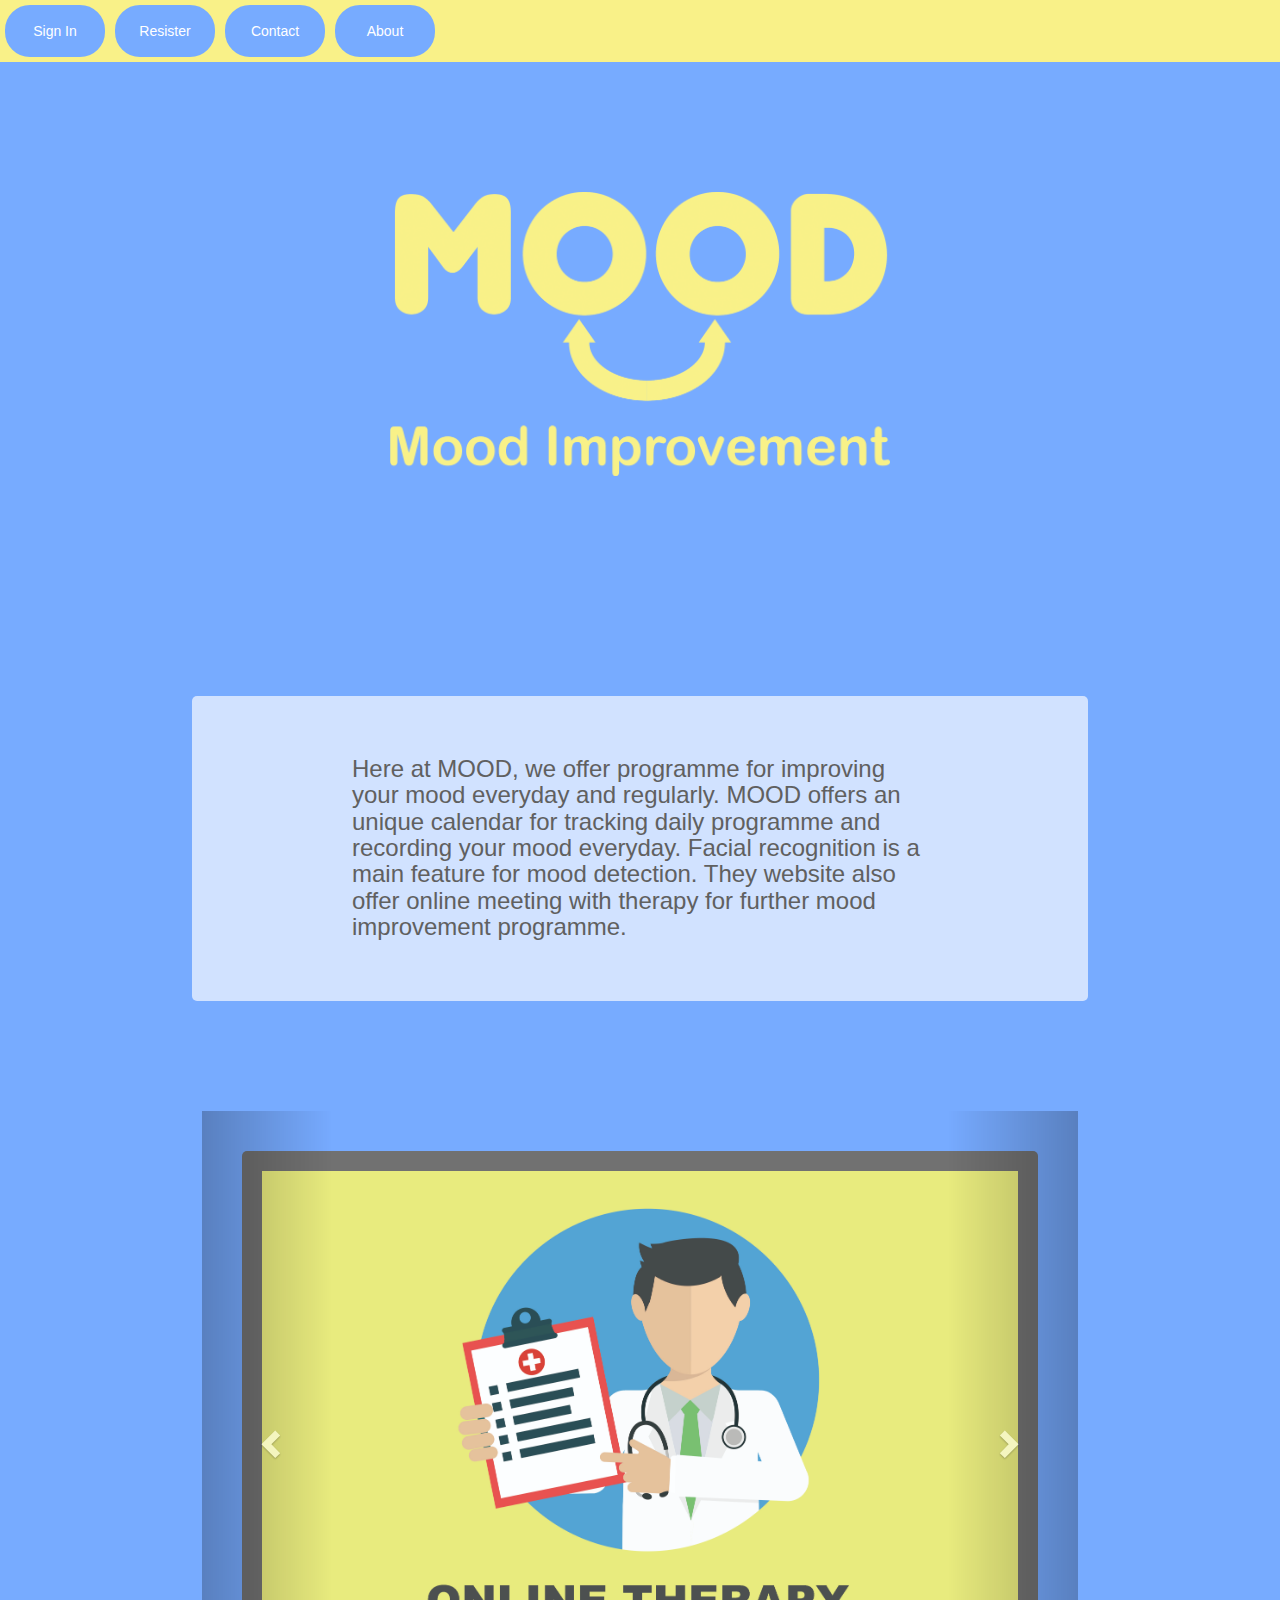
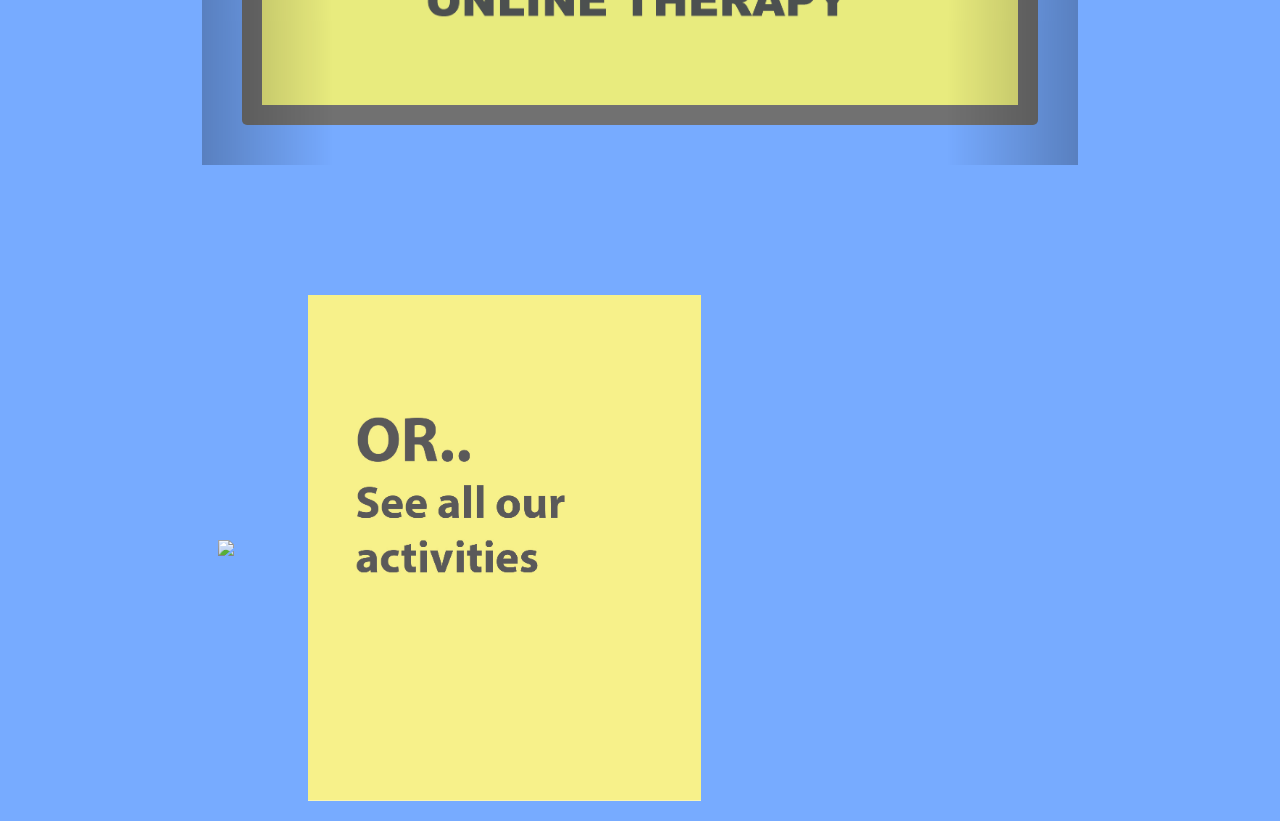
==== index.html @ 93aff1cd "my 1st commit" ====
<!DOCTYPE html>
<html>
<head>
	<title>Welcome to MOOD</title>
	<link rel="stylesheet" type="text/css" href="style.css">
	<meta charset="utf-8">
	<meta name="viewport" content="width=device-width, initial-scale=1">
	<link rel="stylesheet" href="https://maxcdn.bootstrapcdn.com/bootstrap/3.3.7/css/bootstrap.min.css">
	<script src="https://ajax.googleapis.com/ajax/libs/jquery/3.2.1/jquery.min.js"></script>
	<script src="https://maxcdn.bootstrapcdn.com/bootstrap/3.3.7/js/bootstrap.min.js"></script>	
</head>
<body style="background-color: #77abff">
	<ul>

	  <li><a href="signin.html">Sign In</a></li>
	  <li><a href="resister.html">Resister</a></li>
	  <li><a href="contact.html">Contact</a></li>
	  <li><a href="about.html">About</a></li>
	</ul>
	<br>
	<br>
	<br>
	<br>
	<br>
	<br>

	<img src="img/logo.png" style="display: block; margin: auto; width: 500px;">

	<br>
	<br>
	<br>
	<br>


	<br>
	<br>
	<br>
	<br>
	<br>
	<br>
	<br>

	<div class="container" style="background-color: #d1e2ff; padding: 50px;  width: 70%; ">
	<h3 style="margin: 0px 100px; padding: 10px; color:#606060;"> Here at MOOD, we offer programme for improving your mood everyday and regularly. MOOD offers an unique calendar for tracking daily programme and recording your mood everyday. Facial recognition is a main feature for mood detection. They website also offer online meeting with therapy for further mood improvement programme.</h3>
	</div>
	<br>
	<br>
	<br>
	<br>
	<br>
	<div class="container" style="background-color: transparent; padding: 10px; width: 70%;">
	<div id="myCarousel" class="carousel slide" data-ride="carousel">
	    <!-- Indicators -->


	    <!-- Wrapper for slides -->
	    <div class="carousel-inner" style="background-color: transparent;">
	      <div class="item active" style="border-color: transparent;">
	        <img src="img/online_therapy.jpg" alt="Los Angeles" style="width:100%;">
	      </div>

	      <div class="item">
	        <img src="img/activities.jpg" alt="Chicago" style="width:100%;">
	      </div>
	    
	      <div class="item">
	        <img src="img/trackingcalendar.jpg" alt="New york" style="width:100%;">
	      </div>

	      <div class="item">
	        <img src="img/facialrecognition.jpg" alt="New york" style="width:100%;">
	      </div>
	    </div>

	    <!-- Left and right controls -->
	    <a class="left carousel-control" href="#myCarousel" data-slide="prev">
	      <span class="glyphicon glyphicon-chevron-left"></span>
	      <span class="sr-only">Previous</span>
	    </a>
	    <a class="right carousel-control" href="#myCarousel" data-slide="next">
	      <span class="glyphicon glyphicon-chevron-right"></span>
	      <span class="sr-only">Next</span>
	    </a>
	  </div>
	</div>
	<br>
	<br>
	<br>
	<br>
	<br>	

	<div class="further">
		<a href="signin.html"><img src="img/extra.jpg" style="width: 40%; margin:auto 70px;"></a>
		<a href="activities.html"><img src="img/extra2.jpg" style="width: 40%;"></a>
	</div>



</body>
</html>
---- style.css ----
html{
    overflow: scroll;
}
body{
    margin: 0px; /* Often browsers have a 5px margin by deafult*/
    font-family: Arial,Helvetica Neue,Helvetica,sans-serif; 
}

/*nav bar*/
ul {
    list-style-type: none;
    margin: 0;
    padding: 0;
    overflow: hidden;
    background-color: #F9F188;
}

li {
    background-color: #77abff;
    width: 100px;
    margin:5px 5px;
    border-radius: 25px;
    border: 2px solid #77abff;
    float: left;
}

li a {
    display: block;
    color: white;
    text-align: center;
    padding: 14px 16px;
    text-decoration: none;
    font-family: Arial,Helvetica Neue,Helvetica,sans-serif; 
}

li a:hover {
  text-decoration: underline;
}
/*end nav bar*/
/*for signin */
.button {
    background-color: #77abff;
    color: white;
    padding: 24px 50px;
    margin: 8px 0;
    border: none;
    border-radius: 4px;
    cursor: pointer;
    text-decoration: none;
    font-family: Arial,Helvetica Neue,Helvetica,sans-serif; 
}
.button:hover{
    background-color: #F9F188
}
/*end for signin */

/*for resister*/

input[type=text], select {
    width: 45%;
    padding: 12px 20px;
    margin: 8px 8;
    display: inline-block;
    border: 1px solid #ccc;
    border-radius: 4px;
    box-sizing: border-box;
}

input[type=submit] {
    width: 20%;
    background-color: #77abff;
    color: white;
    padding: 14px 20px;
    margin: 8px 0;
    border: none;
    border-radius: 4px;
    cursor: pointer;
}

input[type=submit]:hover {
    background-color: #F9F188;
}
.textbox{
    background:transparent;
}

div {
    border-radius: 5px;
    background-color: transparent;
    padding: 20px;
}

.align-main-login{
    width: 50%;
    margin: 100px 10px;
    float: left;
    background: transparent;

}

.align-sub-login{
    width: 50%;
    margin: 100px 300px;
    float: auto;
    background: transparent;
}

.align-100{
    width: 100%;
    float: left;
    overflow: hidden;
    background: #77abff;

}

.align-70{
    width: 70%;
    float: left;
    background: transparent;
}
.show{
    padding: 2px;
}

/* .squaredFour for resister*/
.squaredFour {
  background: #77abff;    
  width: auto;
  float: left;
  margin: 0px auto;
  label {
    width: 20px;
    height: 20px;
    cursor: pointer;
    position: absolute;
    top: 0;
    left: 0;
    &:after {
      content: '';
      width: 9px;
      height: 5px;
      position: absolute;
      top: 4px;
      left: 4px;
      border: 3px solid #333;
      border-top: none;
      border-right: none;
      background: transparent;
      opacity: 0;
      transform: rotate(-45deg);
    }
    &:hover::after {
      opacity: 0.5;
    }
  }
  input[type=checkbox] {
    visibility: hidden;
    &:checked + label:after {
      opacity: 1;
    }
  }    
}
/* end .squaredFour for resister*/
/*end for resister*/

/* Slideshow for the index.html */

* {box-sizing:border-box}
body {font-family: Verdana,sans-serif;margin:0}
.mySlides {
  margin-bottom: 0px;
  background-color: transparent;
  display:none;
}

/* Slideshow container */
.slideshow-container {
  max-width: 1000px;
  position: relative;
  margin: auto;
}

/* Next & previous buttons */
.prev, .next {
  background-color: gray;
  cursor: pointer;
  position: absolute;
  top: 50%;
  width: auto;
  padding: 10px;
  margin-top: -22px;
  color: white;
  font-weight: bold;
  font-size: 18px;
  transition: 0.6s ease;
  border-radius: 0 3px 3px 0;
}

/* Position the "next button" to the right */
.next {
  right: 0;
  border-radius: 3px 0 0 3px;
}

/* On hover, add a black background color with a little bit see-through */
.prev:hover, .next:hover {
  background-color: rgba(0,0,0,0.8);
}

/* Caption text */
.text {
  color: #f2f2f2;
  font-size: 15px;
  padding: 8px 12px;
  position: absolute;
  bottom: 8px;
  width: 100%;
  text-align: center;
}

/* Number text (1/3 etc) */
.numbertext {
  color: #f2f2f2;
  font-size: 12px;
  padding: 8px 12px;
  position: absolute;
  top: 0;
}

/* The dots/bullets/indicators */
.dot {
  cursor:pointer;
  height: 13px;
  width: 13px;
  margin: 0 2px;
  background-color: #bbb;
  border-radius: 50%;
  display: inline-block;
  transition: background-color 0.6s ease;
}

.active, .dot:hover {
  background-color: #717171;
}

/* Fading animation */
.fade {
  -webkit-animation-name: fade;
  -webkit-animation-duration: 1.5s;
  animation-name: fade;
  animation-duration: 1.5s;
}

@-webkit-keyframes fade {
  from {opacity: .4} 
  to {opacity: 1}
}

@keyframes fade {
  from {opacity: .4} 
  to {opacity: 1}
}

/* On smaller screens, decrease text size */
@media only screen and (max-width: 300px) {
  .prev, .next,.text {font-size: 11px}
}
/*End slide show for index.html*/

/*index html*/
.further{
    display: block;
    width: 80%;
    margin: auto;
    background: transparent;
}
.further2{
    width: 50%;
    margin: 100px auto;
    float: auto;
    background: transparent;
}
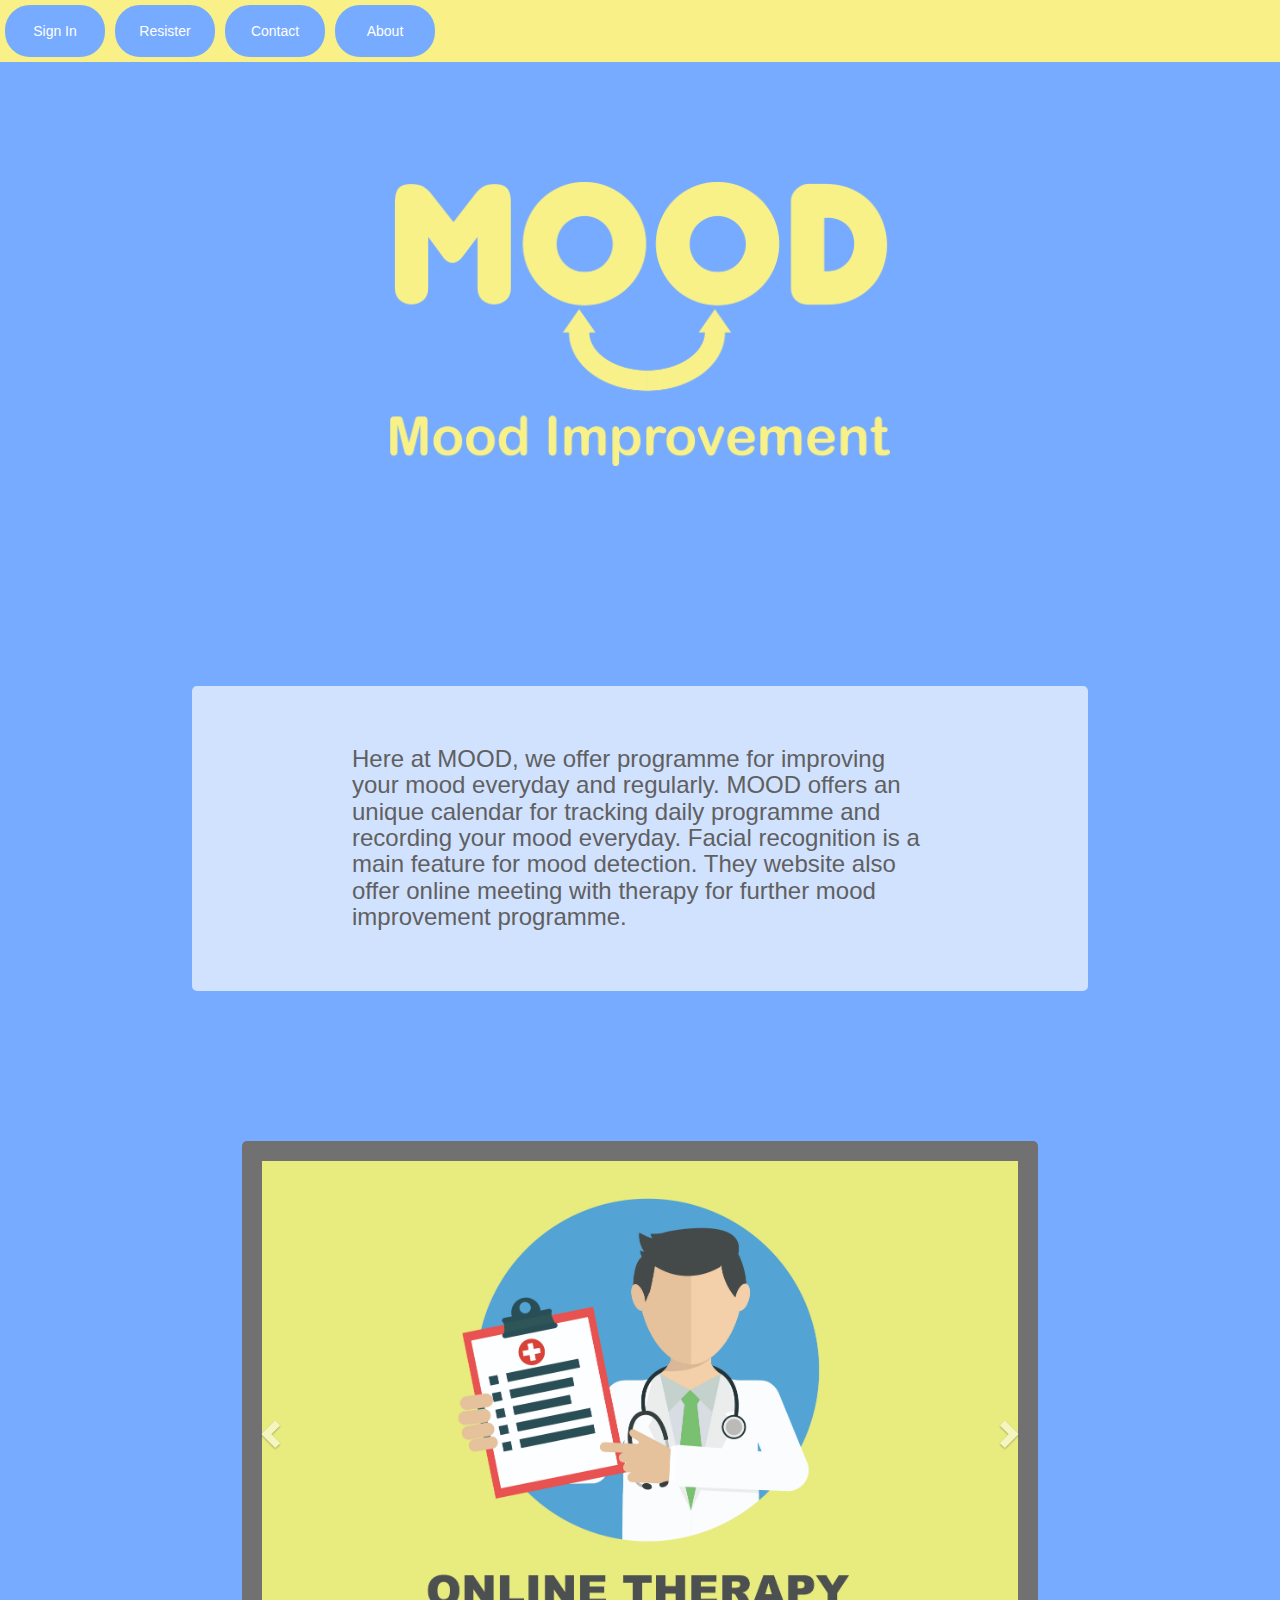
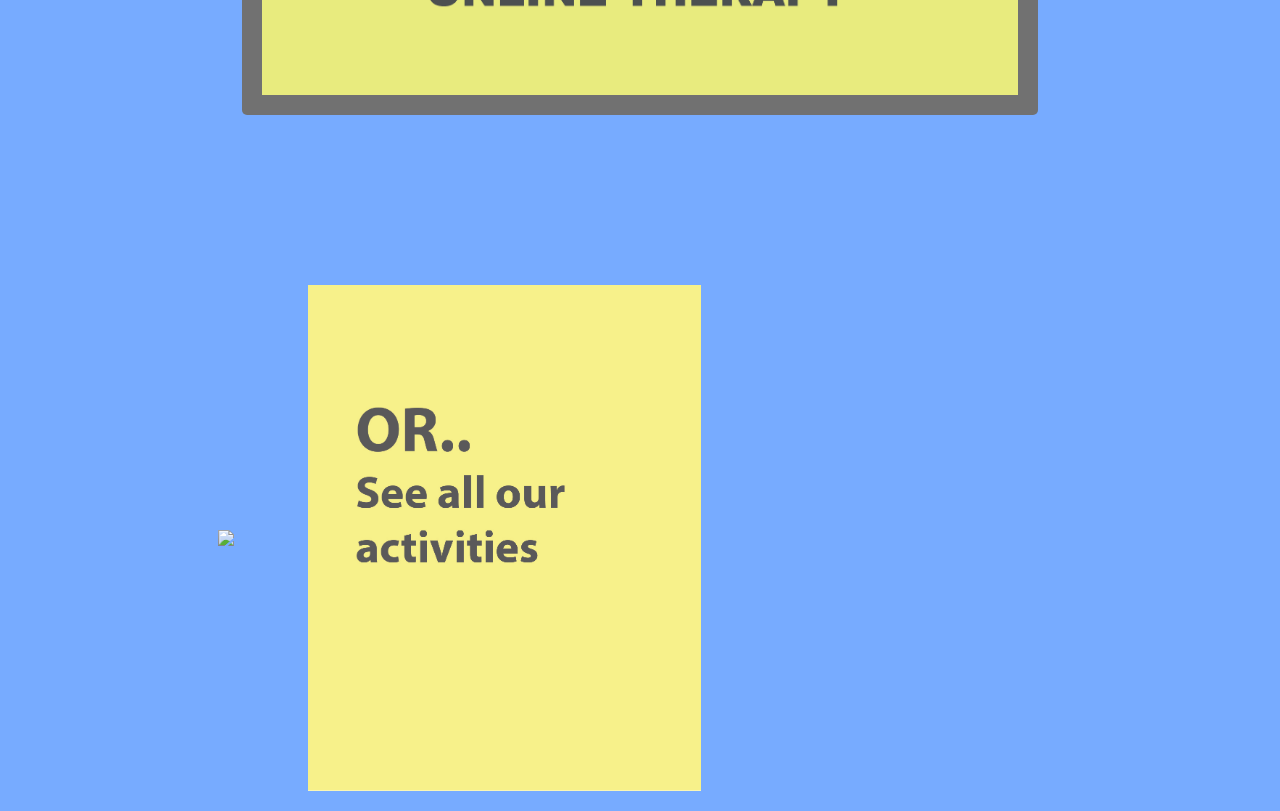
==== commit 380b145e: "update and modify index.html and style.css" ====
--- a/index.html
+++ b/index.html
@@ -2,10 +2,10 @@
 <html>
 <head>
 	<title>Welcome to MOOD</title>
-	<link rel="stylesheet" type="text/css" href="style.css">
 	<meta charset="utf-8">
 	<meta name="viewport" content="width=device-width, initial-scale=1">
 	<link rel="stylesheet" href="https://maxcdn.bootstrapcdn.com/bootstrap/3.3.7/css/bootstrap.min.css">
+	<link rel="stylesheet" type="text/css" href="style.css">
 	<script src="https://ajax.googleapis.com/ajax/libs/jquery/3.2.1/jquery.min.js"></script>
 	<script src="https://maxcdn.bootstrapcdn.com/bootstrap/3.3.7/js/bootstrap.min.js"></script>	
 </head>
--- a/style.css
+++ b/style.css
@@ -280,3 +280,9 @@
     float: auto;
     background: transparent;
 }
+.carousel-control.right {
+  background-image: none;
+}
+.carousel-control.left {
+  background-image: none;
+}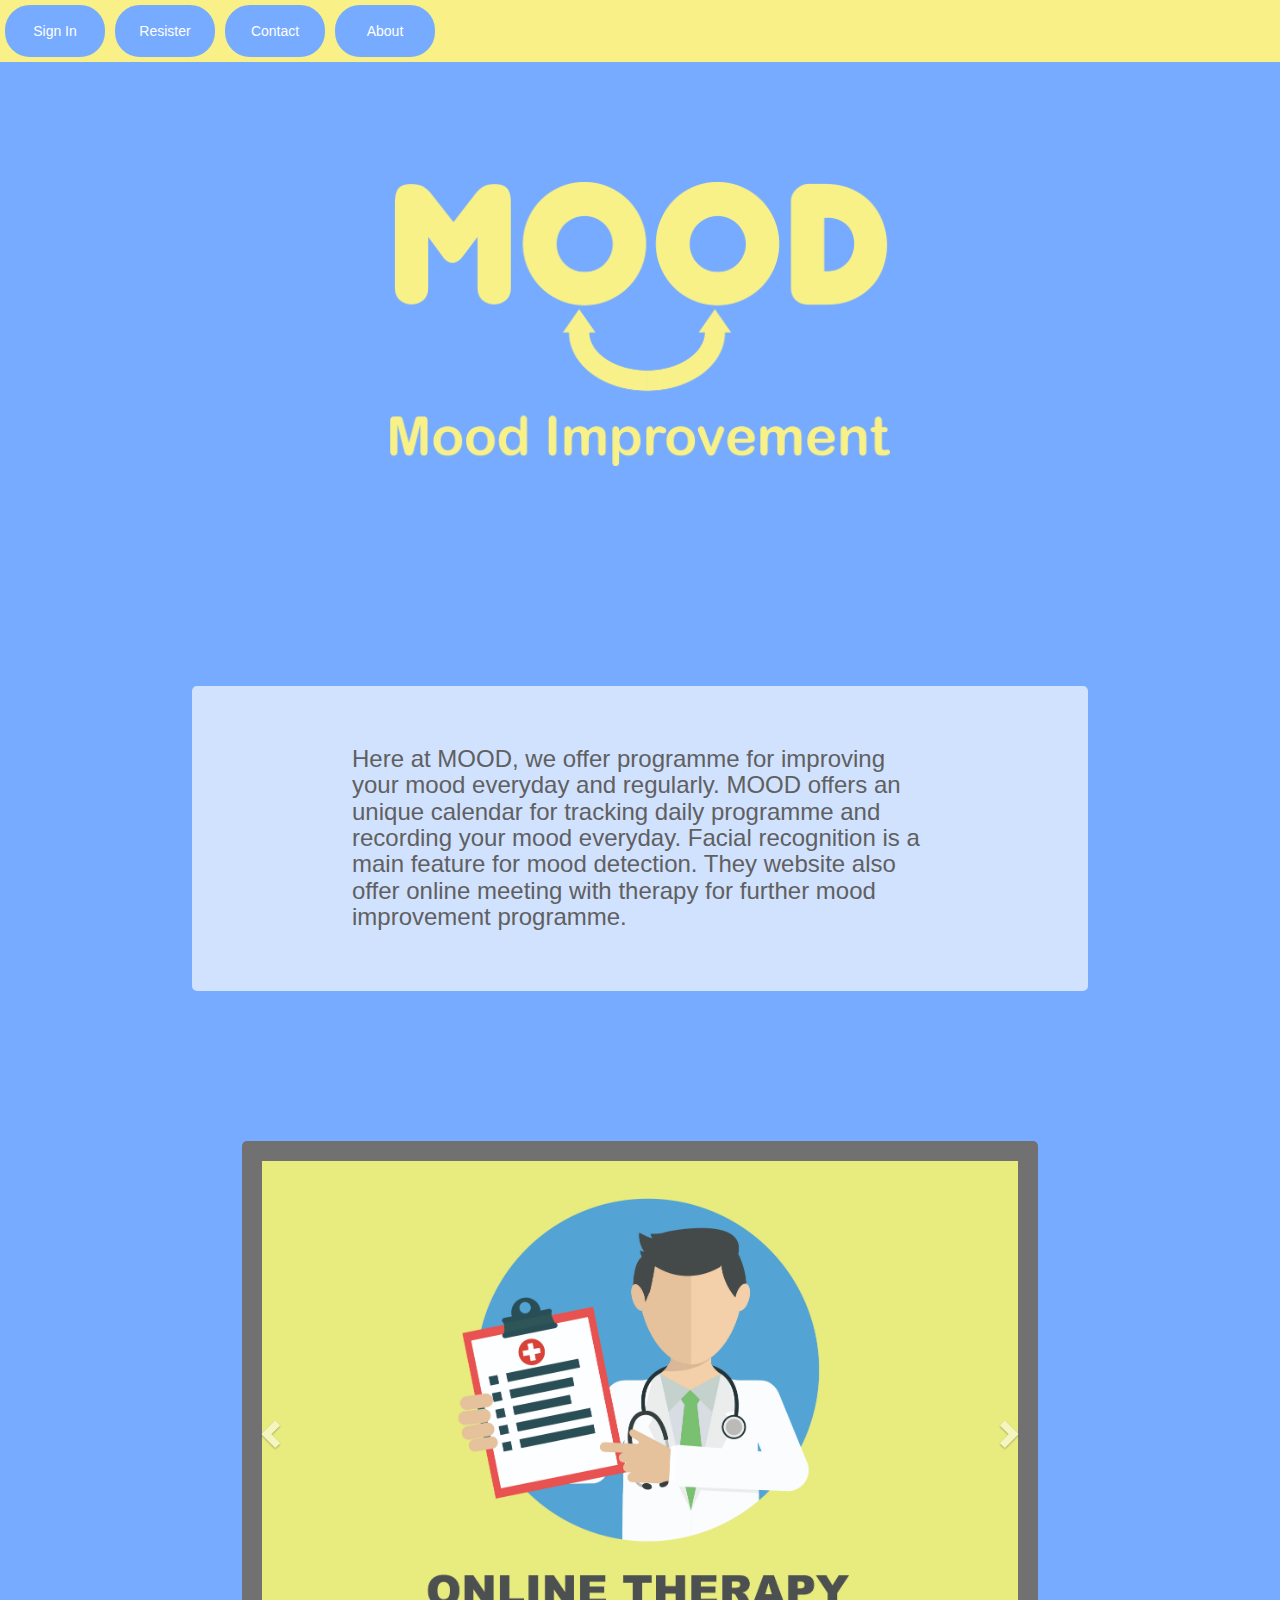
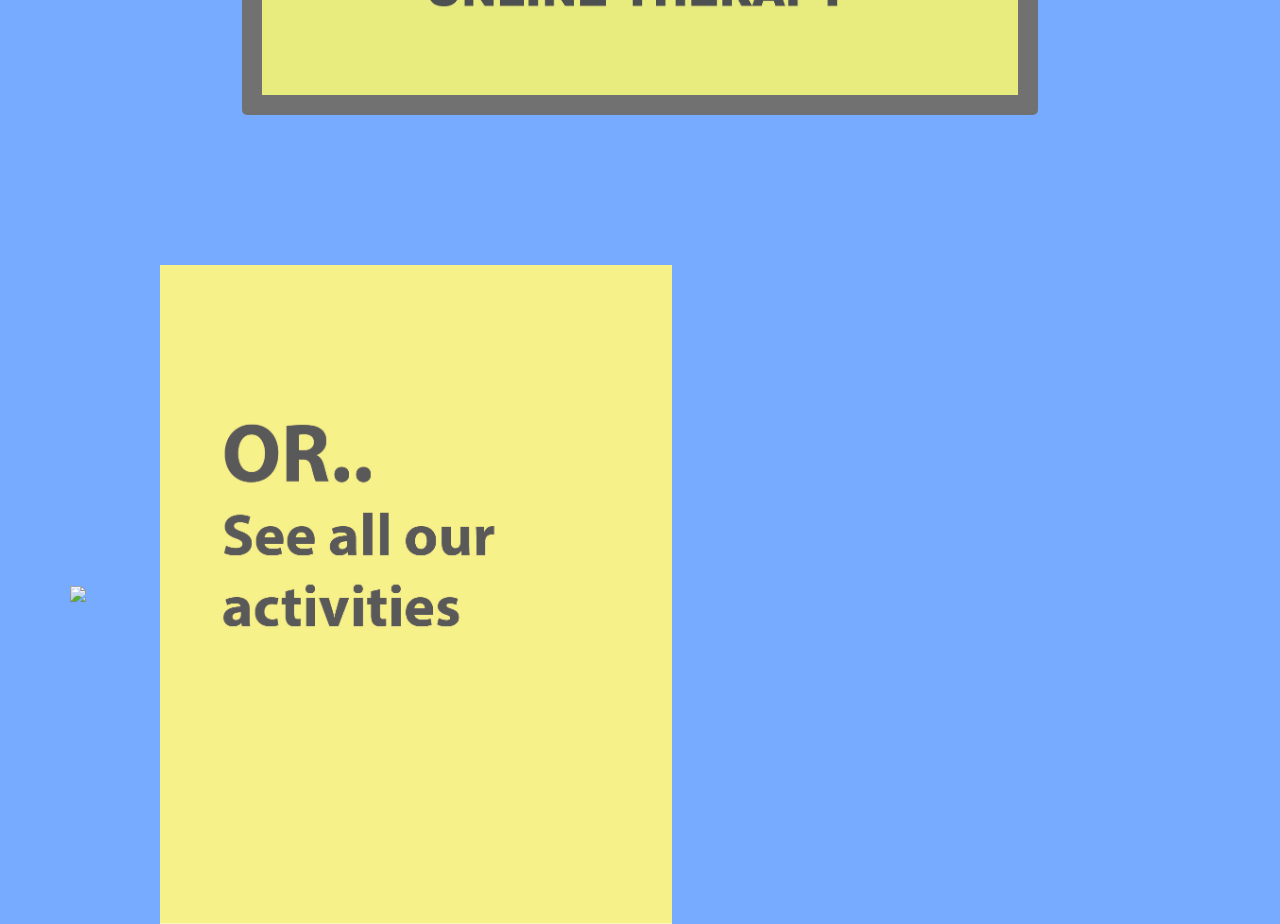
==== commit d88fe1b3: "see the bug" ====
--- a/index.html
+++ b/index.html
@@ -89,10 +89,9 @@
 	<br>
 	<br>	
 
-	<div class="further">
+	
 		<a href="signin.html"><img src="img/extra.jpg" style="width: 40%; margin:auto 70px;"></a>
 		<a href="activities.html"><img src="img/extra2.jpg" style="width: 40%;"></a>
-	</div>
 
 
 
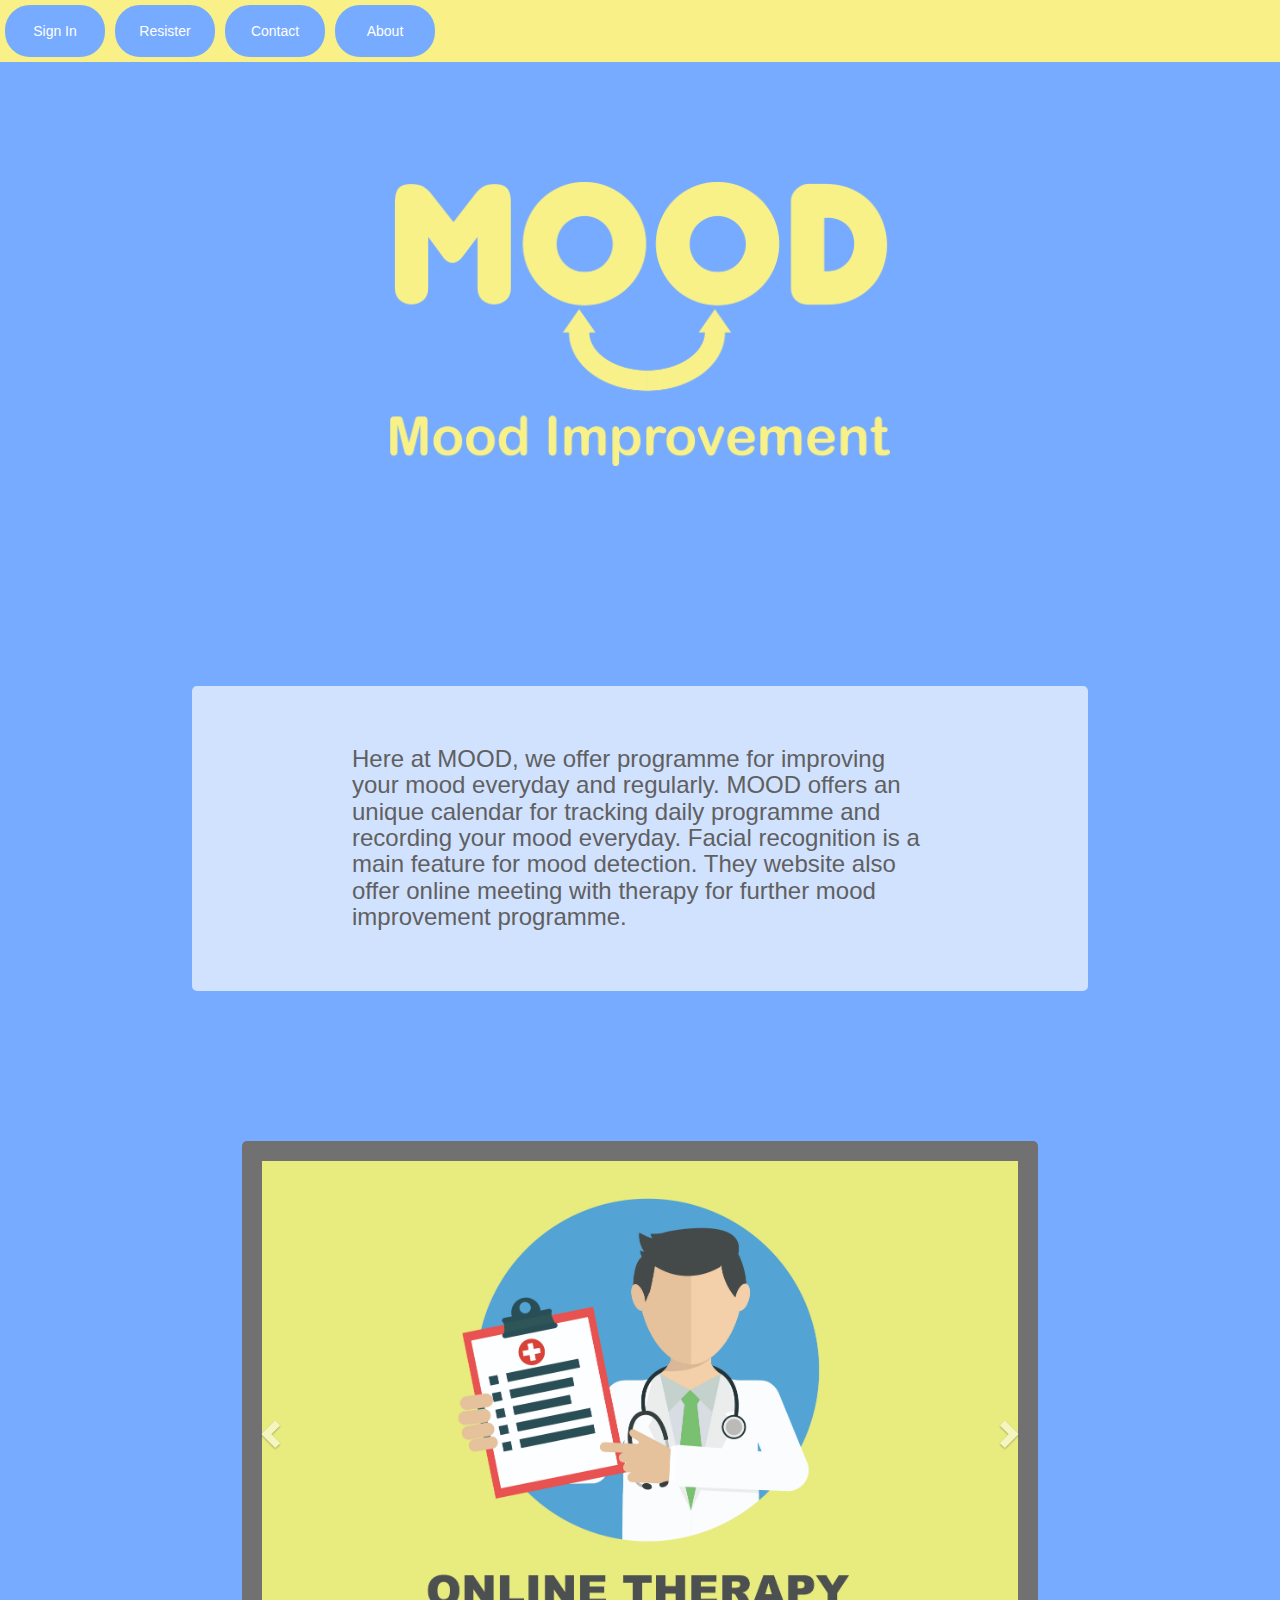
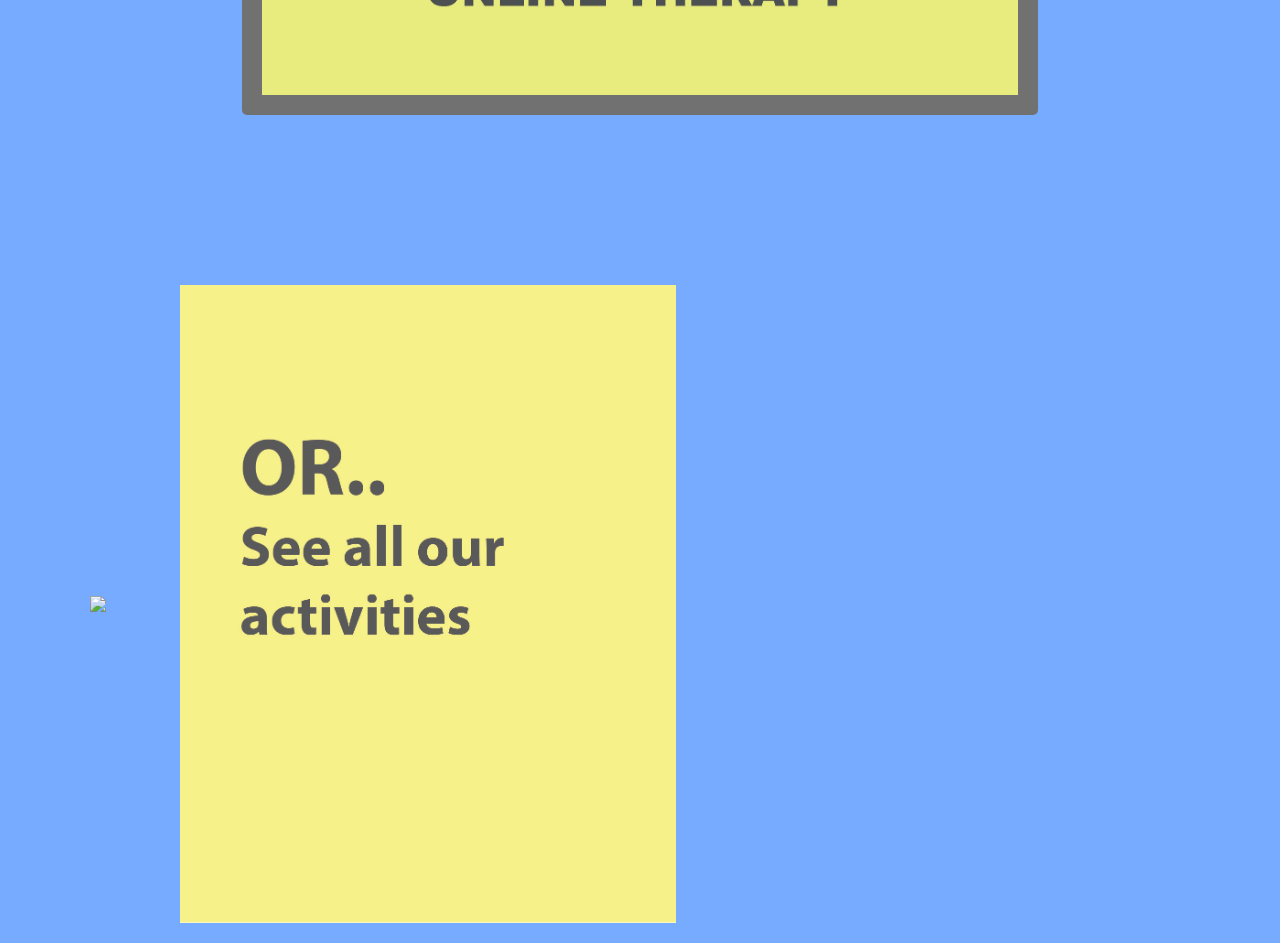
==== commit 1a92633b: "update fix bug" ====
--- a/index.html
+++ b/index.html
@@ -2,10 +2,11 @@
 <html>
 <head>
 	<title>Welcome to MOOD</title>
+
 	<meta charset="utf-8">
 	<meta name="viewport" content="width=device-width, initial-scale=1">
 	<link rel="stylesheet" href="https://maxcdn.bootstrapcdn.com/bootstrap/3.3.7/css/bootstrap.min.css">
-	<link rel="stylesheet" type="text/css" href="style.css">
+		<link rel="stylesheet" type="text/css" href="style.css"> 
 	<script src="https://ajax.googleapis.com/ajax/libs/jquery/3.2.1/jquery.min.js"></script>
 	<script src="https://maxcdn.bootstrapcdn.com/bootstrap/3.3.7/js/bootstrap.min.js"></script>	
 </head>
@@ -89,9 +90,10 @@
 	<br>
 	<br>	
 
-	
+	<div class="further">
 		<a href="signin.html"><img src="img/extra.jpg" style="width: 40%; margin:auto 70px;"></a>
 		<a href="activities.html"><img src="img/extra2.jpg" style="width: 40%;"></a>
+	</div>
 
 
 
--- a/style.css
+++ b/style.css
@@ -269,8 +269,7 @@
 
 /*index html*/
 .further{
-    display: block;
-    width: 80%;
+    width: 100%;
     margin: auto;
     background: transparent;
 }
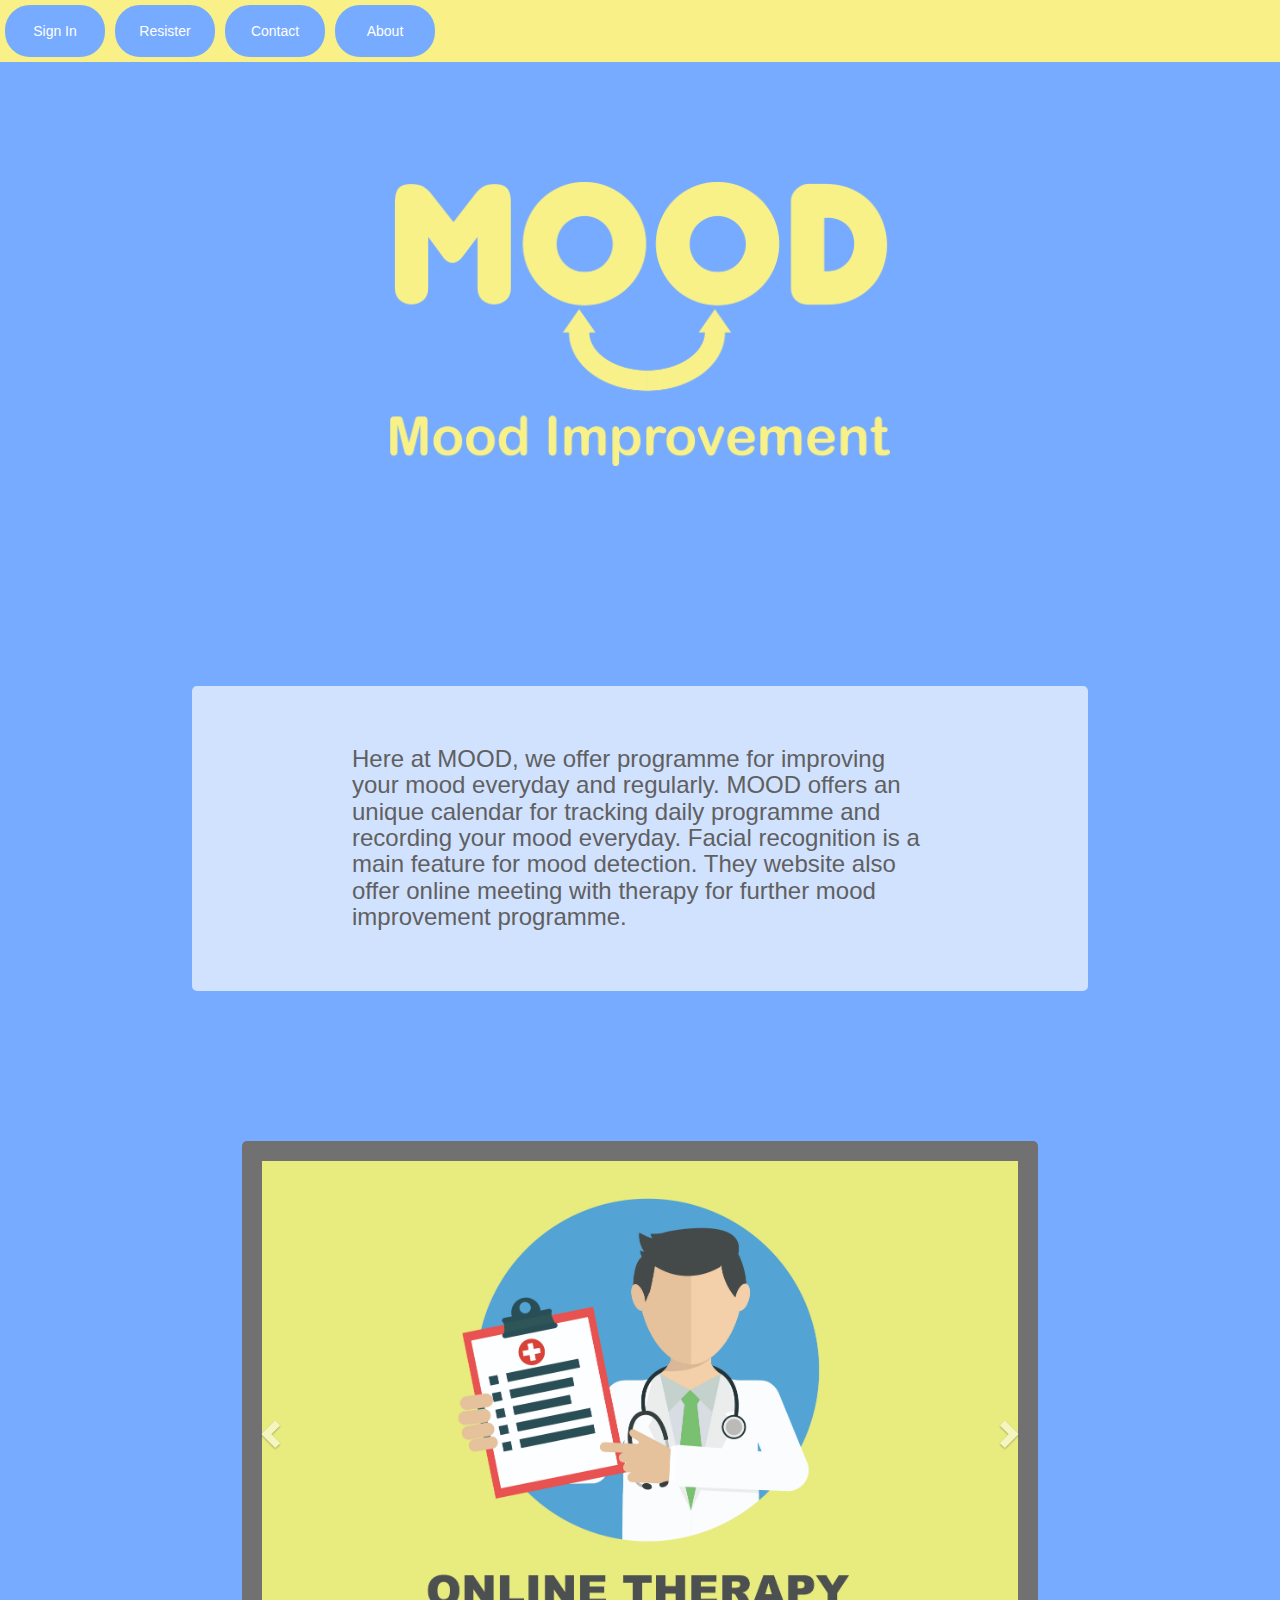
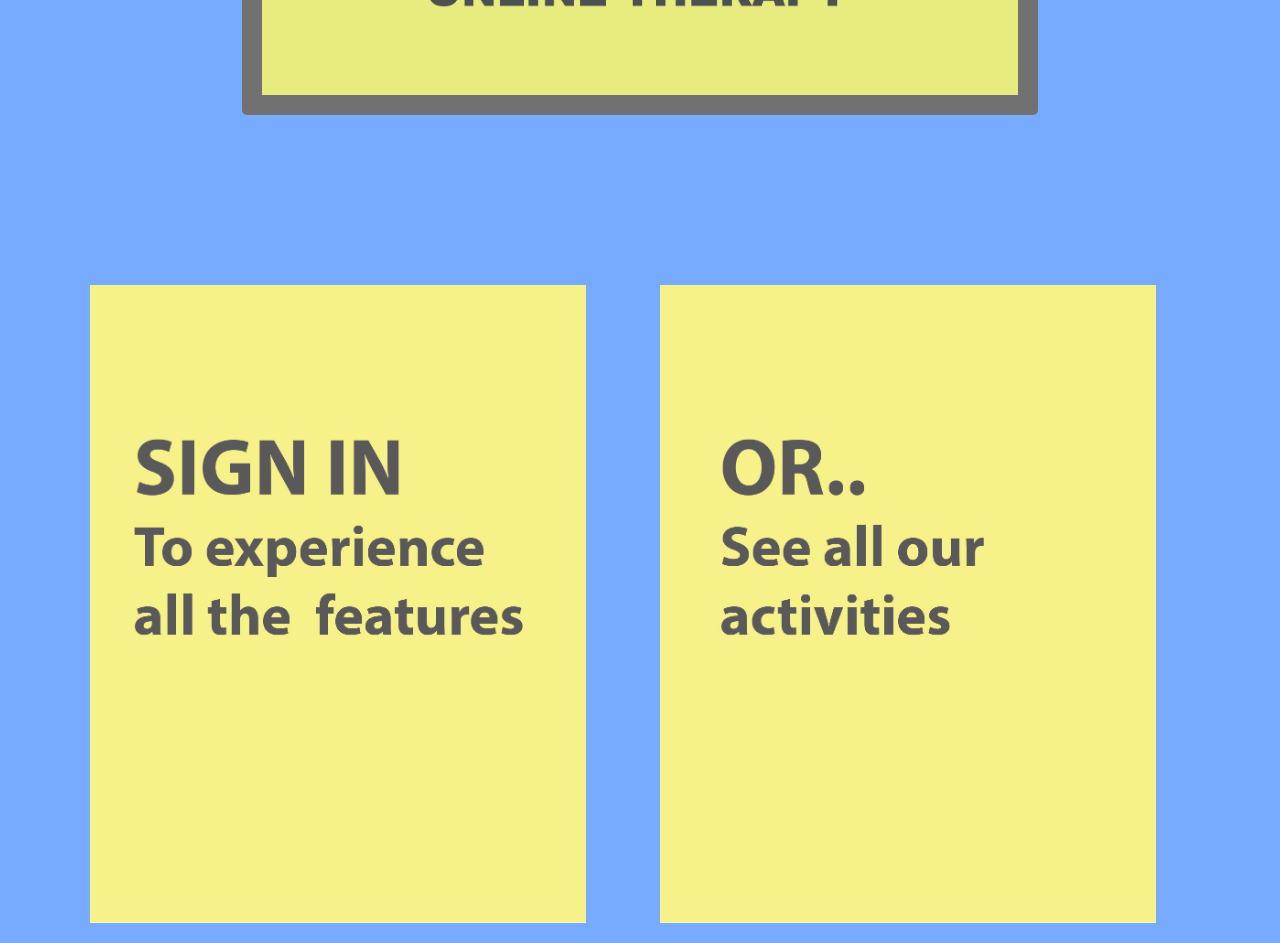
==== commit 2af864a4: "fix bug not show img" ====
--- a/index.html
+++ b/index.html
@@ -91,7 +91,7 @@
 	<br>	
 
 	<div class="further">
-		<a href="signin.html"><img src="img/extra.jpg" style="width: 40%; margin:auto 70px;"></a>
+		<a href="signin.html"><img src="img/extra.JPG" style="width: 40%; margin:auto 70px;"></a>
 		<a href="activities.html"><img src="img/extra2.jpg" style="width: 40%;"></a>
 	</div>
 
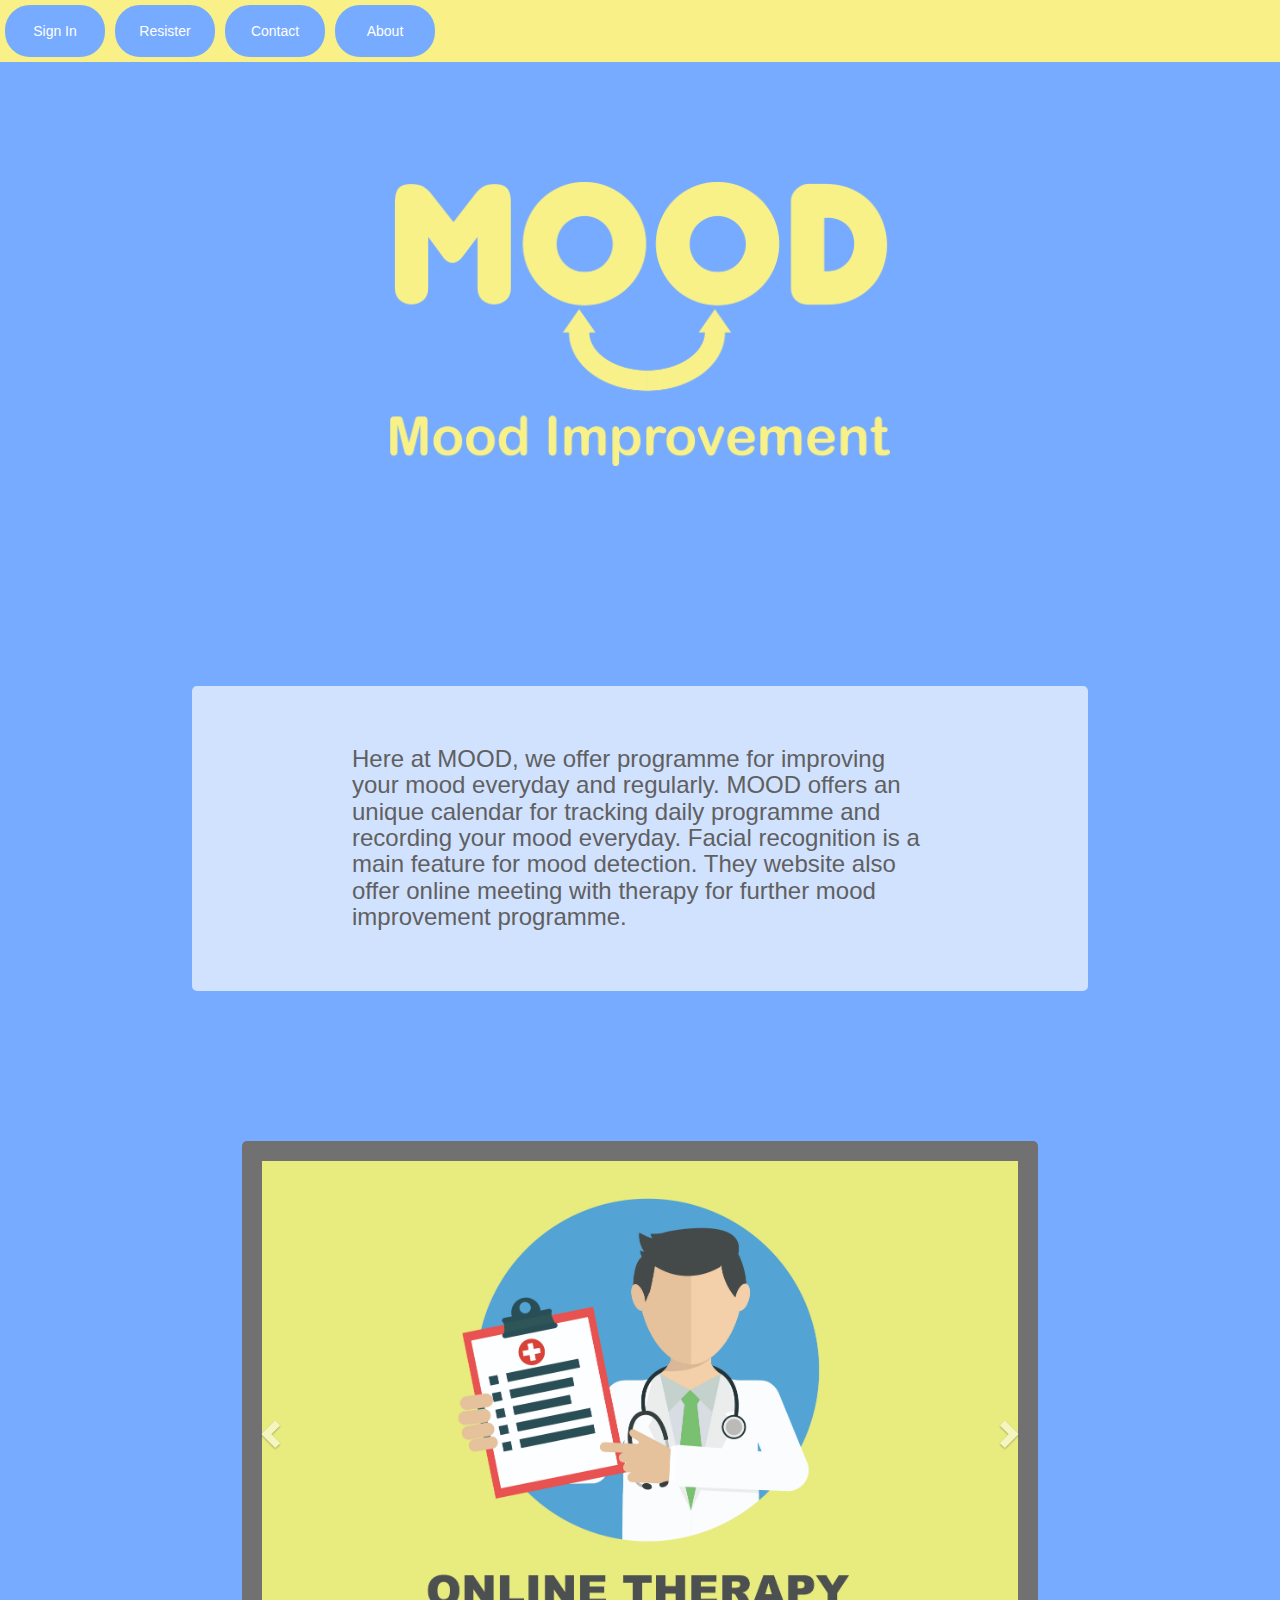
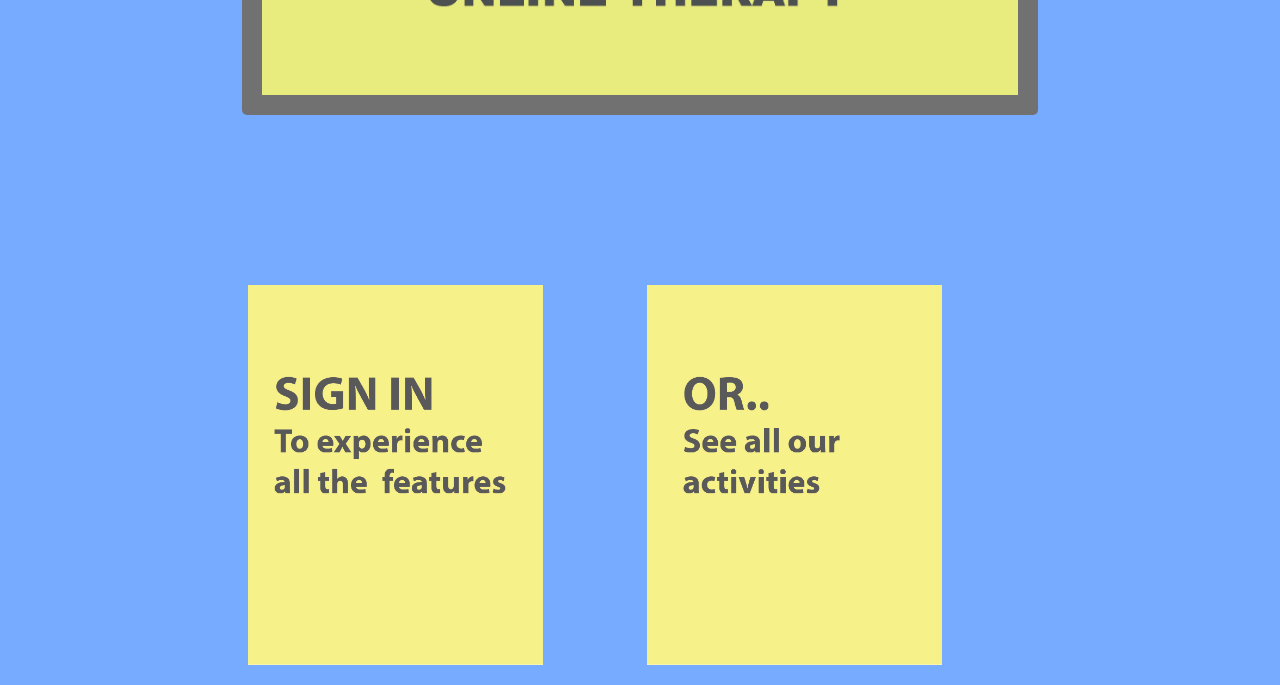
==== commit a6aa1a32: "change everything and finalise" ====
--- a/index.html
+++ b/index.html
@@ -91,8 +91,8 @@
 	<br>	
 
 	<div class="further">
-		<a href="signin.html"><img src="img/extra.JPG" style="width: 40%; margin:auto 70px;"></a>
-		<a href="activities.html"><img src="img/extra2.jpg" style="width: 40%;"></a>
+		<a href="signin.html"><img src="img/extra.JPG" style="width: 30%; margin:auto 100px;"></a>
+		<a href="activities.html"><img src="img/extra2.jpg" style="width: 30%;"></a>
 	</div>
 
 
--- a/style.css
+++ b/style.css
@@ -269,7 +269,7 @@
 
 /*index html*/
 .further{
-    width: 100%;
+    width: 80%;
     margin: auto;
     background: transparent;
 }
